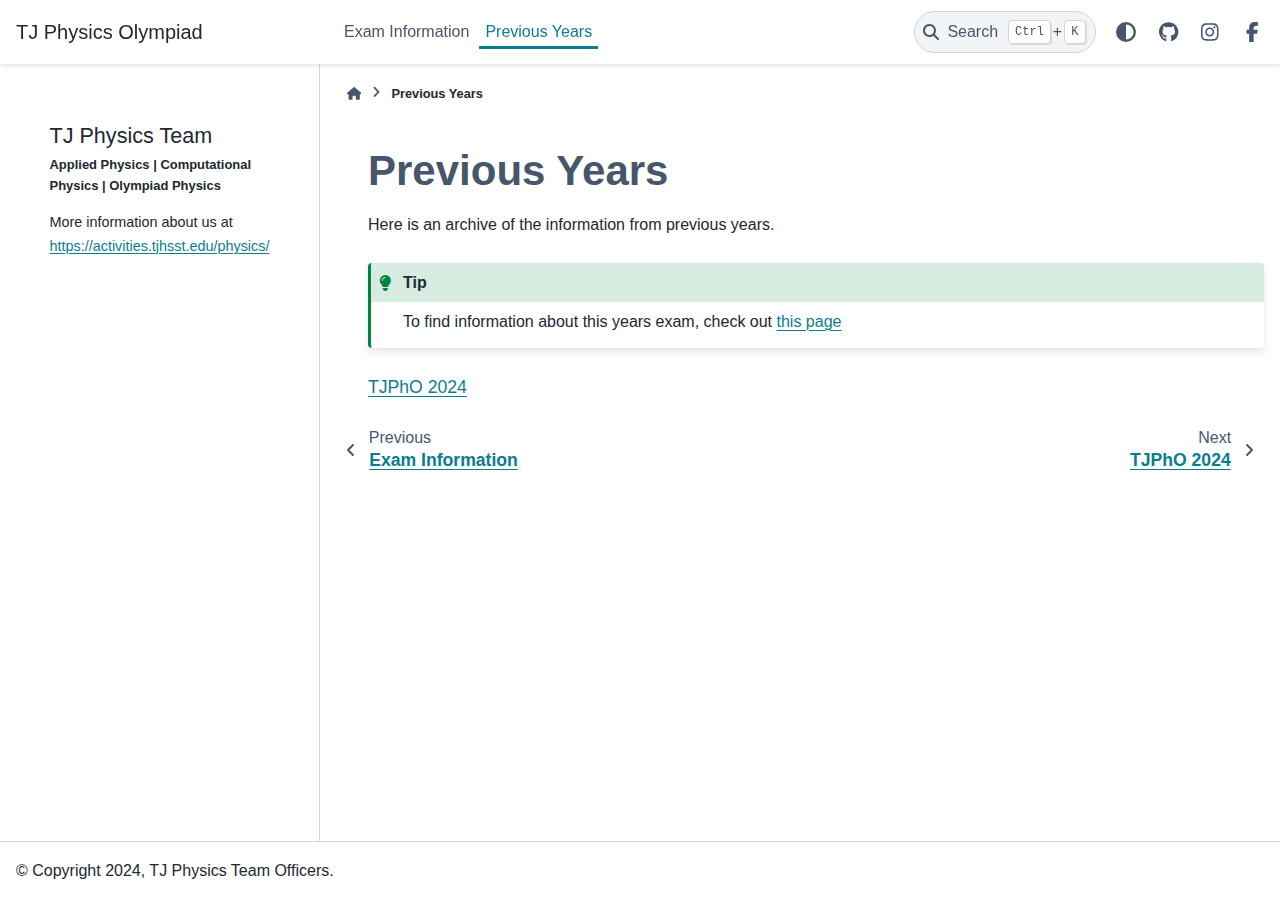
==== old/index.html @ 171adfa3 "deploy: db53c01629da999ddabb474176fdf0193a9340ea" ====
<!DOCTYPE html>


<html lang="en" data-content_root="../" >

  <head>
    <meta charset="utf-8" />
    <meta name="viewport" content="width=device-width, initial-scale=1.0" /><meta name="viewport" content="width=device-width, initial-scale=1" />

    <title>Previous Years &#8212; TJ Physics Olympiad</title>
  
  
  
  <script data-cfasync="false">
    document.documentElement.dataset.mode = localStorage.getItem("mode") || "";
    document.documentElement.dataset.theme = localStorage.getItem("theme") || "";
  </script>
  <!-- 
    this give us a css class that will be invisible only if js is disabled 
  -->
  <noscript>
    <style>
      .pst-js-only { display: none !important; }

    </style>
  </noscript>
  
  <!-- Loaded before other Sphinx assets -->
  <link href="../_static/styles/theme.css?digest=26a4bc78f4c0ddb94549" rel="stylesheet" />
<link href="../_static/styles/pydata-sphinx-theme.css?digest=26a4bc78f4c0ddb94549" rel="stylesheet" />

    <link rel="stylesheet" type="text/css" href="../_static/pygments.css?v=a746c00c" />
    <link rel="stylesheet" type="text/css" href="../_static/custom.css?v=5f8e9c56" />
  
  <!-- So that users can add custom icons -->
  <script src="../_static/scripts/fontawesome.js?digest=26a4bc78f4c0ddb94549"></script>
  <!-- Pre-loaded scripts that we'll load fully later -->
  <link rel="preload" as="script" href="../_static/scripts/bootstrap.js?digest=26a4bc78f4c0ddb94549" />
<link rel="preload" as="script" href="../_static/scripts/pydata-sphinx-theme.js?digest=26a4bc78f4c0ddb94549" />

    <script src="../_static/documentation_options.js?v=5929fcd5"></script>
    <script src="../_static/doctools.js?v=9bcbadda"></script>
    <script src="../_static/sphinx_highlight.js?v=dc90522c"></script>
    <script>DOCUMENTATION_OPTIONS.pagename = 'old/index';</script>
    <link rel="icon" href="../_static/favicon.png"/>
    <link rel="index" title="Index" href="../genindex.html" />
    <link rel="search" title="Search" href="../search.html" />
    <link rel="next" title="TJPhO 2024" href="tjpho24.html" />
    <link rel="prev" title="Exam Information" href="../exam-info.html" />
  <meta name="viewport" content="width=device-width, initial-scale=1"/>
  <meta name="docsearch:language" content="en"/>
  <meta name="docsearch:version" content="" />
  </head>
  
  
  <body data-bs-spy="scroll" data-bs-target=".bd-toc-nav" data-offset="180" data-bs-root-margin="0px 0px -60%" data-default-mode="">

  
  
  <div id="pst-skip-link" class="skip-link d-print-none"><a href="#main-content">Skip to main content</a></div>
  
  <div id="pst-scroll-pixel-helper"></div>
  
  <button type="button" class="btn rounded-pill" id="pst-back-to-top">
    <i class="fa-solid fa-arrow-up"></i>Back to top</button>

  
  <dialog id="pst-search-dialog">
    
<form class="bd-search d-flex align-items-center"
      action="../search.html"
      method="get">
  <i class="fa-solid fa-magnifying-glass"></i>
  <input type="search"
         class="form-control"
         name="q"
         placeholder="Search the docs ..."
         aria-label="Search the docs ..."
         autocomplete="off"
         autocorrect="off"
         autocapitalize="off"
         spellcheck="false"/>
  <span class="search-button__kbd-shortcut"><kbd class="kbd-shortcut__modifier">Ctrl</kbd>+<kbd>K</kbd></span>
</form>
  </dialog>

  <div class="pst-async-banner-revealer d-none">
  <aside id="bd-header-version-warning" class="d-none d-print-none" aria-label="Version warning"></aside>
</div>

  
    <header class="bd-header navbar navbar-expand-lg bd-navbar d-print-none">
<div class="bd-header__inner bd-page-width">
  <button class="pst-navbar-icon sidebar-toggle primary-toggle" aria-label="Site navigation">
    <span class="fa-solid fa-bars"></span>
  </button>
  
  
  <div class="col-lg-3 navbar-header-items__start">
    
      <div class="navbar-item">

  
    
  

<a class="navbar-brand logo" href="../index.html">
  
  
  
  
  
  
    <p class="title logo__title">TJ Physics Olympiad</p>
  
</a></div>
    
  </div>
  
  <div class="col-lg-9 navbar-header-items">
    
    <div class="me-auto navbar-header-items__center">
      
        <div class="navbar-item">
<nav>
  <ul class="bd-navbar-elements navbar-nav">
    
<li class="nav-item ">
  <a class="nav-link nav-internal" href="../exam-info.html">
    Exam Information
  </a>
</li>


<li class="nav-item current active">
  <a class="nav-link nav-internal" href="#">
    Previous Years
  </a>
</li>

  </ul>
</nav></div>
      
    </div>
    
    
    <div class="navbar-header-items__end">
      
        <div class="navbar-item navbar-persistent--container">
          

<button class="btn search-button-field search-button__button pst-js-only" title="Search" aria-label="Search" data-bs-placement="bottom" data-bs-toggle="tooltip">
 <i class="fa-solid fa-magnifying-glass"></i>
 <span class="search-button__default-text">Search</span>
 <span class="search-button__kbd-shortcut"><kbd class="kbd-shortcut__modifier">Ctrl</kbd>+<kbd class="kbd-shortcut__modifier">K</kbd></span>
</button>
        </div>
      
      
        <div class="navbar-item">

<button class="btn btn-sm nav-link pst-navbar-icon theme-switch-button pst-js-only" aria-label="Color mode" data-bs-title="Color mode"  data-bs-placement="bottom" data-bs-toggle="tooltip">
  <i class="theme-switch fa-solid fa-sun                fa-lg" data-mode="light" title="Light"></i>
  <i class="theme-switch fa-solid fa-moon               fa-lg" data-mode="dark"  title="Dark"></i>
  <i class="theme-switch fa-solid fa-circle-half-stroke fa-lg" data-mode="auto"  title="System Settings"></i>
</button></div>
      
        <div class="navbar-item"><ul class="navbar-icon-links"
    aria-label="Icon Links">
        <li class="nav-item">
          
          
          
          
          
          
          
          
          <a href="https://github.com/tjphysicsteam/tjpho" title="GitHub" class="nav-link pst-navbar-icon" rel="noopener" target="_blank" data-bs-toggle="tooltip" data-bs-placement="bottom"><i class="fa-brands fa-github fa-lg" aria-hidden="true"></i>
            <span class="sr-only">GitHub</span></a>
        </li>
        <li class="nav-item">
          
          
          
          
          
          
          
          
          <a href="https://www.instagram.com/tjpho/" title="Instagram" class="nav-link pst-navbar-icon" rel="noopener" target="_blank" data-bs-toggle="tooltip" data-bs-placement="bottom"><i class="fa-brands fa-instagram fa-lg" aria-hidden="true"></i>
            <span class="sr-only">Instagram</span></a>
        </li>
        <li class="nav-item">
          
          
          
          
          
          
          
          
          <a href="https://www.facebook.com/groups/tjphysicsteam/" title="Facebook" class="nav-link pst-navbar-icon" rel="noopener" target="_blank" data-bs-toggle="tooltip" data-bs-placement="bottom"><i class="fa-brands fa-facebook-f fa-lg" aria-hidden="true"></i>
            <span class="sr-only">Facebook</span></a>
        </li>
</ul></div>
      
    </div>
    
  </div>
  
  
    <div class="navbar-persistent--mobile">

<button class="btn search-button-field search-button__button pst-js-only" title="Search" aria-label="Search" data-bs-placement="bottom" data-bs-toggle="tooltip">
 <i class="fa-solid fa-magnifying-glass"></i>
 <span class="search-button__default-text">Search</span>
 <span class="search-button__kbd-shortcut"><kbd class="kbd-shortcut__modifier">Ctrl</kbd>+<kbd class="kbd-shortcut__modifier">K</kbd></span>
</button>
    </div>
  

  
</div>

    </header>
  

  <div class="bd-container">
    <div class="bd-container__inner bd-page-width">
      
      
      
      <dialog id="pst-primary-sidebar-modal"></dialog>
      <div id="pst-primary-sidebar" class="bd-sidebar-primary bd-sidebar">
        

  
  <div class="sidebar-header-items sidebar-primary__section">
    
    
      <div class="sidebar-header-items__center">
        
          
          
            <div class="navbar-item">
<nav>
  <ul class="bd-navbar-elements navbar-nav">
    
<li class="nav-item ">
  <a class="nav-link nav-internal" href="../exam-info.html">
    Exam Information
  </a>
</li>


<li class="nav-item current active">
  <a class="nav-link nav-internal" href="#">
    Previous Years
  </a>
</li>

  </ul>
</nav></div>
          
        
      </div>
    
    
    
      <div class="sidebar-header-items__end">
        
          <div class="navbar-item">

<button class="btn btn-sm nav-link pst-navbar-icon theme-switch-button pst-js-only" aria-label="Color mode" data-bs-title="Color mode"  data-bs-placement="bottom" data-bs-toggle="tooltip">
  <i class="theme-switch fa-solid fa-sun                fa-lg" data-mode="light" title="Light"></i>
  <i class="theme-switch fa-solid fa-moon               fa-lg" data-mode="dark"  title="Dark"></i>
  <i class="theme-switch fa-solid fa-circle-half-stroke fa-lg" data-mode="auto"  title="System Settings"></i>
</button></div>
        
          <div class="navbar-item"><ul class="navbar-icon-links"
    aria-label="Icon Links">
        <li class="nav-item">
          
          
          
          
          
          
          
          
          <a href="https://github.com/tjphysicsteam/tjpho" title="GitHub" class="nav-link pst-navbar-icon" rel="noopener" target="_blank" data-bs-toggle="tooltip" data-bs-placement="bottom"><i class="fa-brands fa-github fa-lg" aria-hidden="true"></i>
            <span class="sr-only">GitHub</span></a>
        </li>
        <li class="nav-item">
          
          
          
          
          
          
          
          
          <a href="https://www.instagram.com/tjpho/" title="Instagram" class="nav-link pst-navbar-icon" rel="noopener" target="_blank" data-bs-toggle="tooltip" data-bs-placement="bottom"><i class="fa-brands fa-instagram fa-lg" aria-hidden="true"></i>
            <span class="sr-only">Instagram</span></a>
        </li>
        <li class="nav-item">
          
          
          
          
          
          
          
          
          <a href="https://www.facebook.com/groups/tjphysicsteam/" title="Facebook" class="nav-link pst-navbar-icon" rel="noopener" target="_blank" data-bs-toggle="tooltip" data-bs-placement="bottom"><i class="fa-brands fa-facebook-f fa-lg" aria-hidden="true"></i>
            <span class="sr-only">Facebook</span></a>
        </li>
</ul></div>
        
      </div>
    
  </div>
  
    <div class="sidebar-primary-items__start sidebar-primary__section">
        <div class="sidebar-primary-item"><div class="bio-info">
    <div class="name">
        TJ Physics Team
    </div>
    <div class="focusareas">
        Applied Physics | Computational Physics | Olympiad Physics
    </div>

    <div class="website-link">
        More information about us at
      <a href="https://activities.tjhsst.edu/physics/">https://activities.tjhsst.edu/physics/</a>
    </div>
</div></div>
    </div>
  
  
  <div class="sidebar-primary-items__end sidebar-primary__section">
  </div>
  
  <div id="rtd-footer-container"></div>


      </div>
      
      <main id="main-content" class="bd-main" role="main">
        
        
          <div class="bd-content">
            <div class="bd-article-container">
              
              <div class="bd-header-article d-print-none">
<div class="header-article-items header-article__inner">
  
    <div class="header-article-items__start">
      
        <div class="header-article-item">

<nav aria-label="Breadcrumb" class="d-print-none">
  <ul class="bd-breadcrumbs">
    
    <li class="breadcrumb-item breadcrumb-home">
      <a href="../index.html" class="nav-link" aria-label="Home">
        <i class="fa-solid fa-home"></i>
      </a>
    </li>
    <li class="breadcrumb-item active" aria-current="page"><span class="ellipsis">Previous Years</span></li>
  </ul>
</nav>
</div>
      
    </div>
  
  
</div>
</div>
              
              
              
                
<div id="searchbox"></div>
                <article class="bd-article">
                  
  <section class="tex2jax_ignore mathjax_ignore" id="previous-years">
<h1>Previous Years<a class="headerlink" href="#previous-years" title="Link to this heading">#</a></h1>
<p>Here is an archive of the information from previous years.</p>
<div class="admonition tip">
<p class="admonition-title">Tip</p>
<p>To find information about this years exam, check out <a class="reference internal" href="../exam-info.html"><span class="doc std std-doc">this page</span></a></p>
</div>
<div class="toctree-wrapper compound">
<ul>
<li class="toctree-l1"><a class="reference internal" href="tjpho24.html">TJPhO 2024</a></li>
</ul>
</div>
</section>


                </article>
              
              
              
              
              
                <footer class="prev-next-footer d-print-none">
                  
<div class="prev-next-area">
    <a class="left-prev"
       href="../exam-info.html"
       title="previous page">
      <i class="fa-solid fa-angle-left"></i>
      <div class="prev-next-info">
        <p class="prev-next-subtitle">previous</p>
        <p class="prev-next-title">Exam Information</p>
      </div>
    </a>
    <a class="right-next"
       href="tjpho24.html"
       title="next page">
      <div class="prev-next-info">
        <p class="prev-next-subtitle">next</p>
        <p class="prev-next-title">TJPhO 2024</p>
      </div>
      <i class="fa-solid fa-angle-right"></i>
    </a>
</div>
                </footer>
              
            </div>
            
            
              
            
          </div>
          <footer class="bd-footer-content">
            
          </footer>
        
      </main>
    </div>
  </div>
  
  <!-- Scripts loaded after <body> so the DOM is not blocked -->
  <script defer src="../_static/scripts/bootstrap.js?digest=26a4bc78f4c0ddb94549"></script>
<script defer src="../_static/scripts/pydata-sphinx-theme.js?digest=26a4bc78f4c0ddb94549"></script>

  <footer class="bd-footer">
<div class="bd-footer__inner bd-page-width">
  
    <div class="footer-items__start">
      
        <div class="footer-item">

  <p class="copyright">
    
      © Copyright 2024, TJ Physics Team Officers.
      <br/>
    
  </p>
</div>
      
    </div>
  
  
  
</div>

  </footer>
  </body>
</html>
---- _static/styles/theme.css ----
/* Provided by Sphinx's 'basic' theme, and included in the final set of assets */
@import "../basic.css";
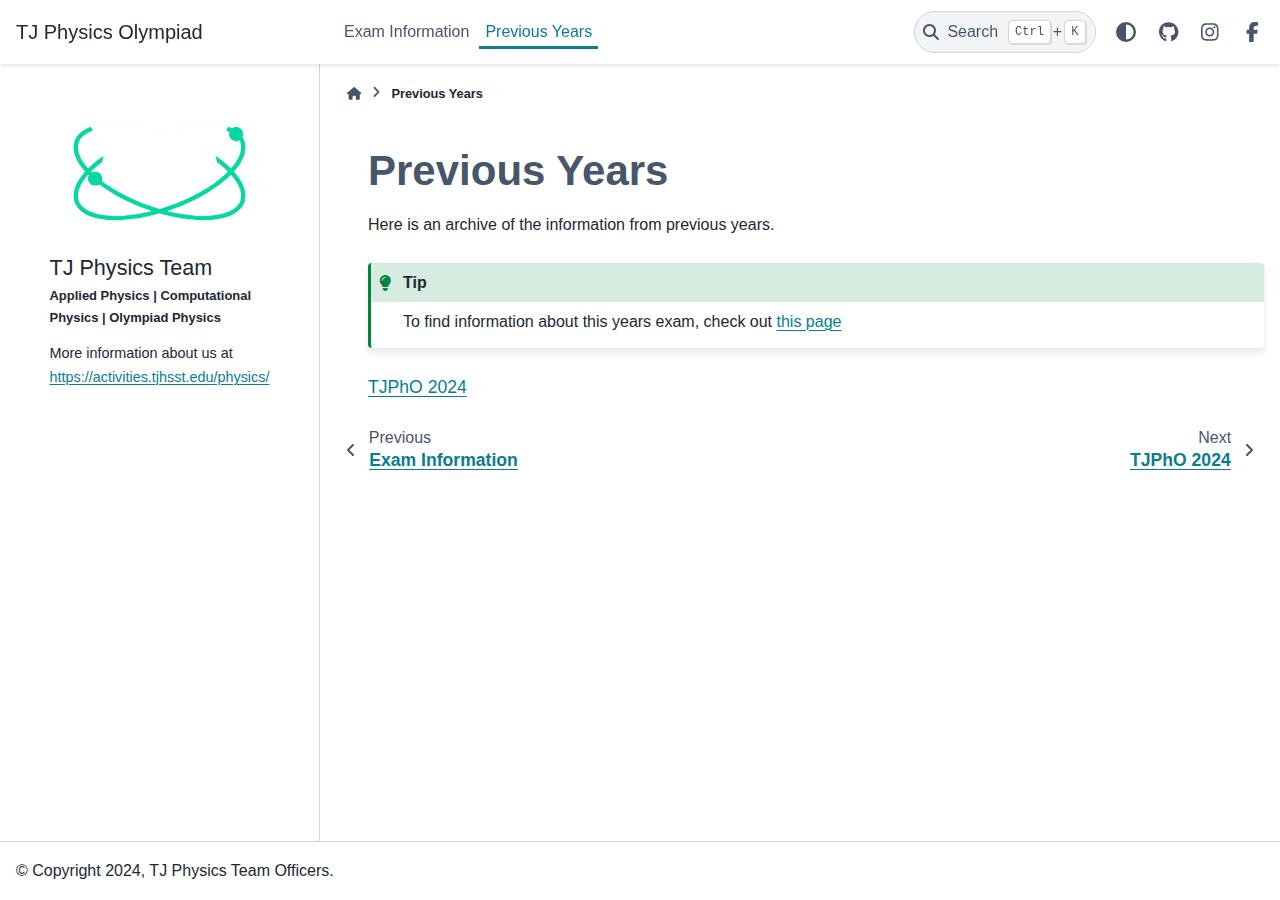
==== commit df42b5cd: "deploy: 1df695527fc8e9c27becd4283e045cb46f88ca0e" ====
--- a/old/index.html
+++ b/old/index.html
@@ -31,7 +31,7 @@
 <link href="../_static/styles/pydata-sphinx-theme.css?digest=26a4bc78f4c0ddb94549" rel="stylesheet" />
 
     <link rel="stylesheet" type="text/css" href="../_static/pygments.css?v=a746c00c" />
-    <link rel="stylesheet" type="text/css" href="../_static/custom.css?v=5f8e9c56" />
+    <link rel="stylesheet" type="text/css" href="../_static/custom.css?v=8c1727cc" />
   
   <!-- So that users can add custom icons -->
   <script src="../_static/scripts/fontawesome.js?digest=26a4bc78f4c0ddb94549"></script>
@@ -324,7 +324,9 @@
   </div>
   
     <div class="sidebar-primary-items__start sidebar-primary__section">
-        <div class="sidebar-primary-item"><div class="bio-info">
+        <div class="sidebar-primary-item"><div id="logo-pic"><img src="../_static/logo.png" /></div>
+
+<div class="bio-info">
     <div class="name">
         TJ Physics Team
     </div>
--- a/_static/custom.css
+++ b/_static/custom.css
@@ -4,6 +4,17 @@
 
 h1, h2 {
   font-weight: bold;
+}
+
+#logo-pic {
+    margin-top: 1em;
+}
+
+#logo-pic img {
+    width: 60%;
+    max-width: 190px;
+    margin: 0 auto;
+    display: block;
 }
 
 .bio-info {
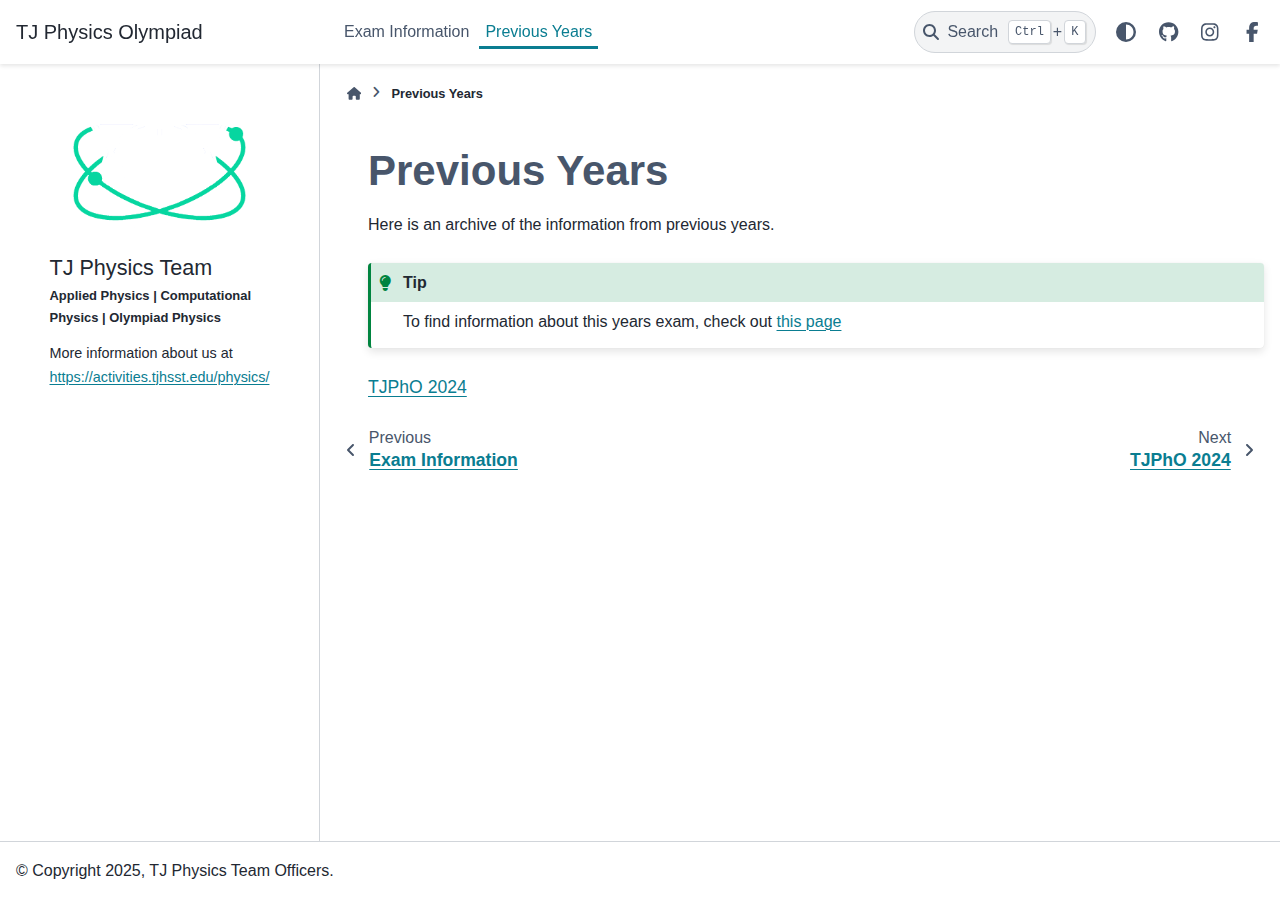
==== commit 1ea38557: "deploy: 1d1e0bf4d74be1d60c8cca9077c12ad786f860e0" ====
--- a/old/index.html
+++ b/old/index.html
@@ -460,7 +460,7 @@
 
   <p class="copyright">
     
-      © Copyright 2024, TJ Physics Team Officers.
+      © Copyright 2025, TJ Physics Team Officers.
       <br/>
     
   </p>
